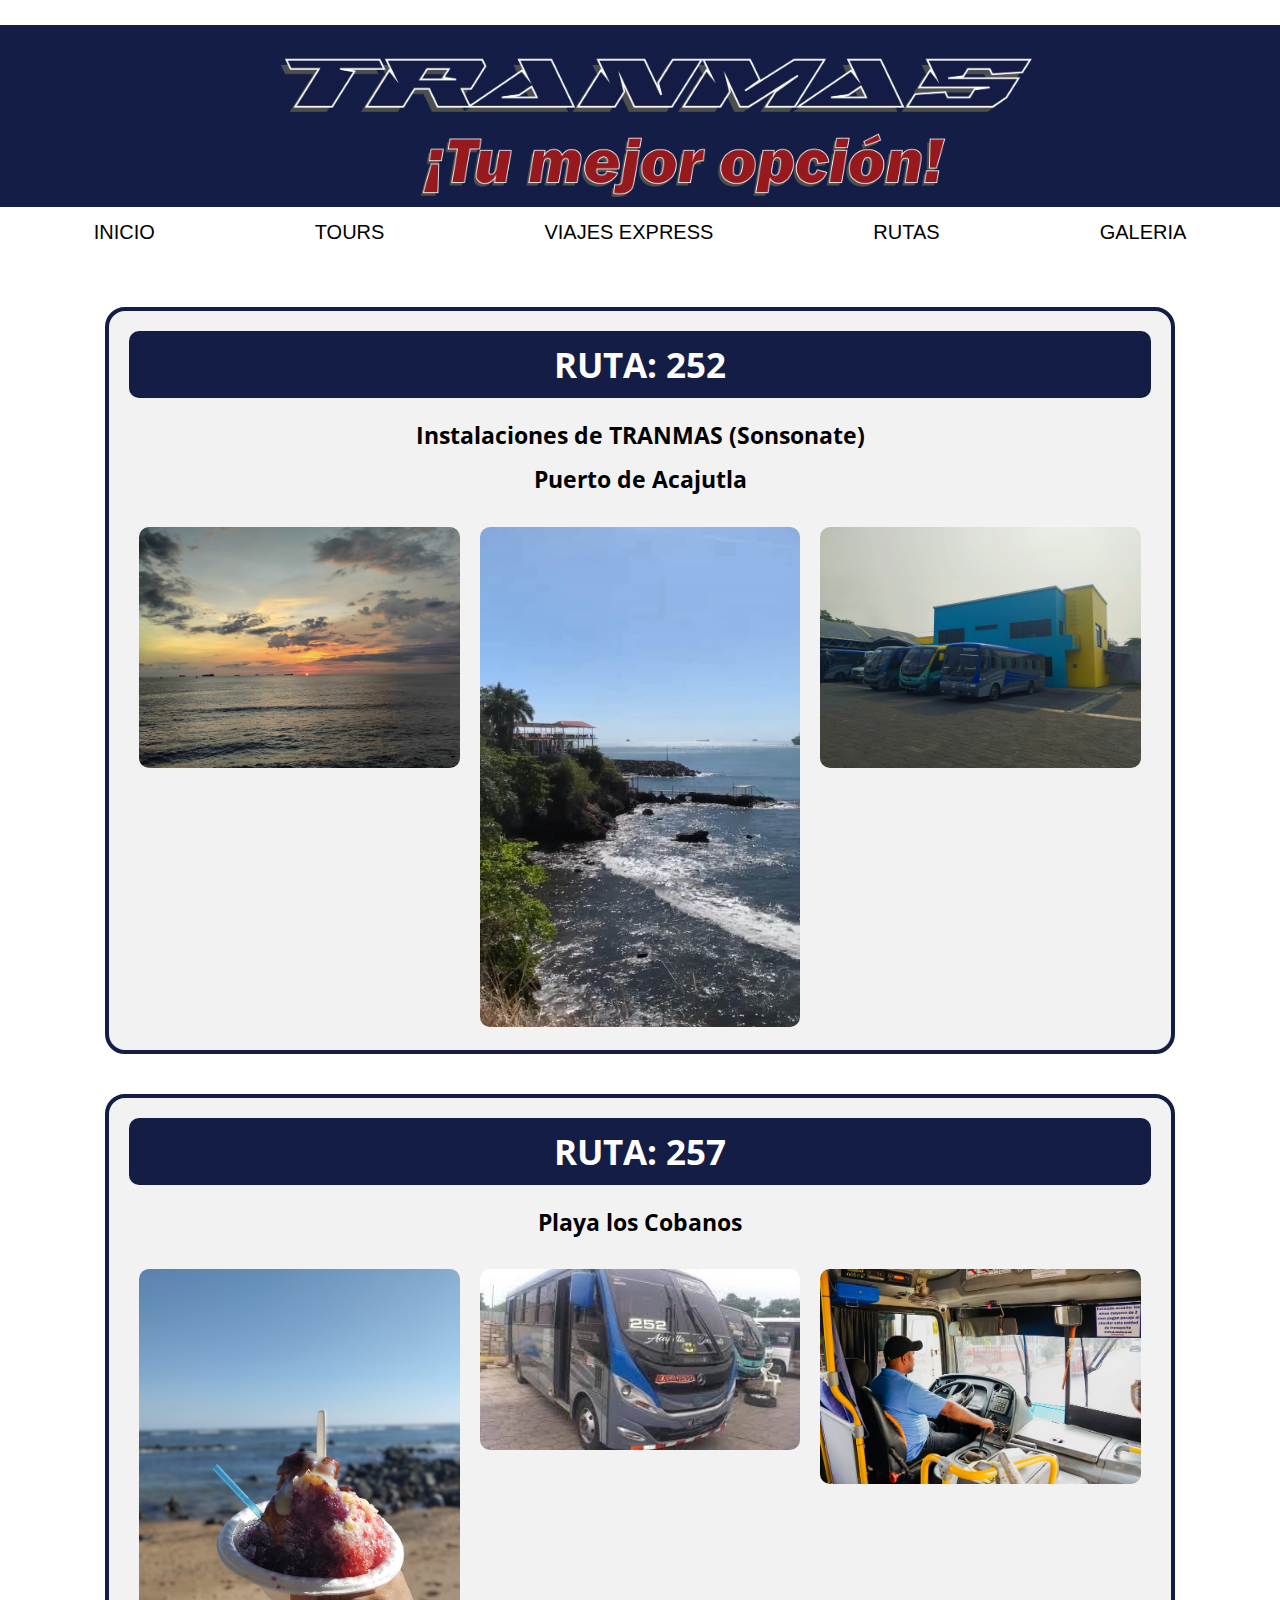
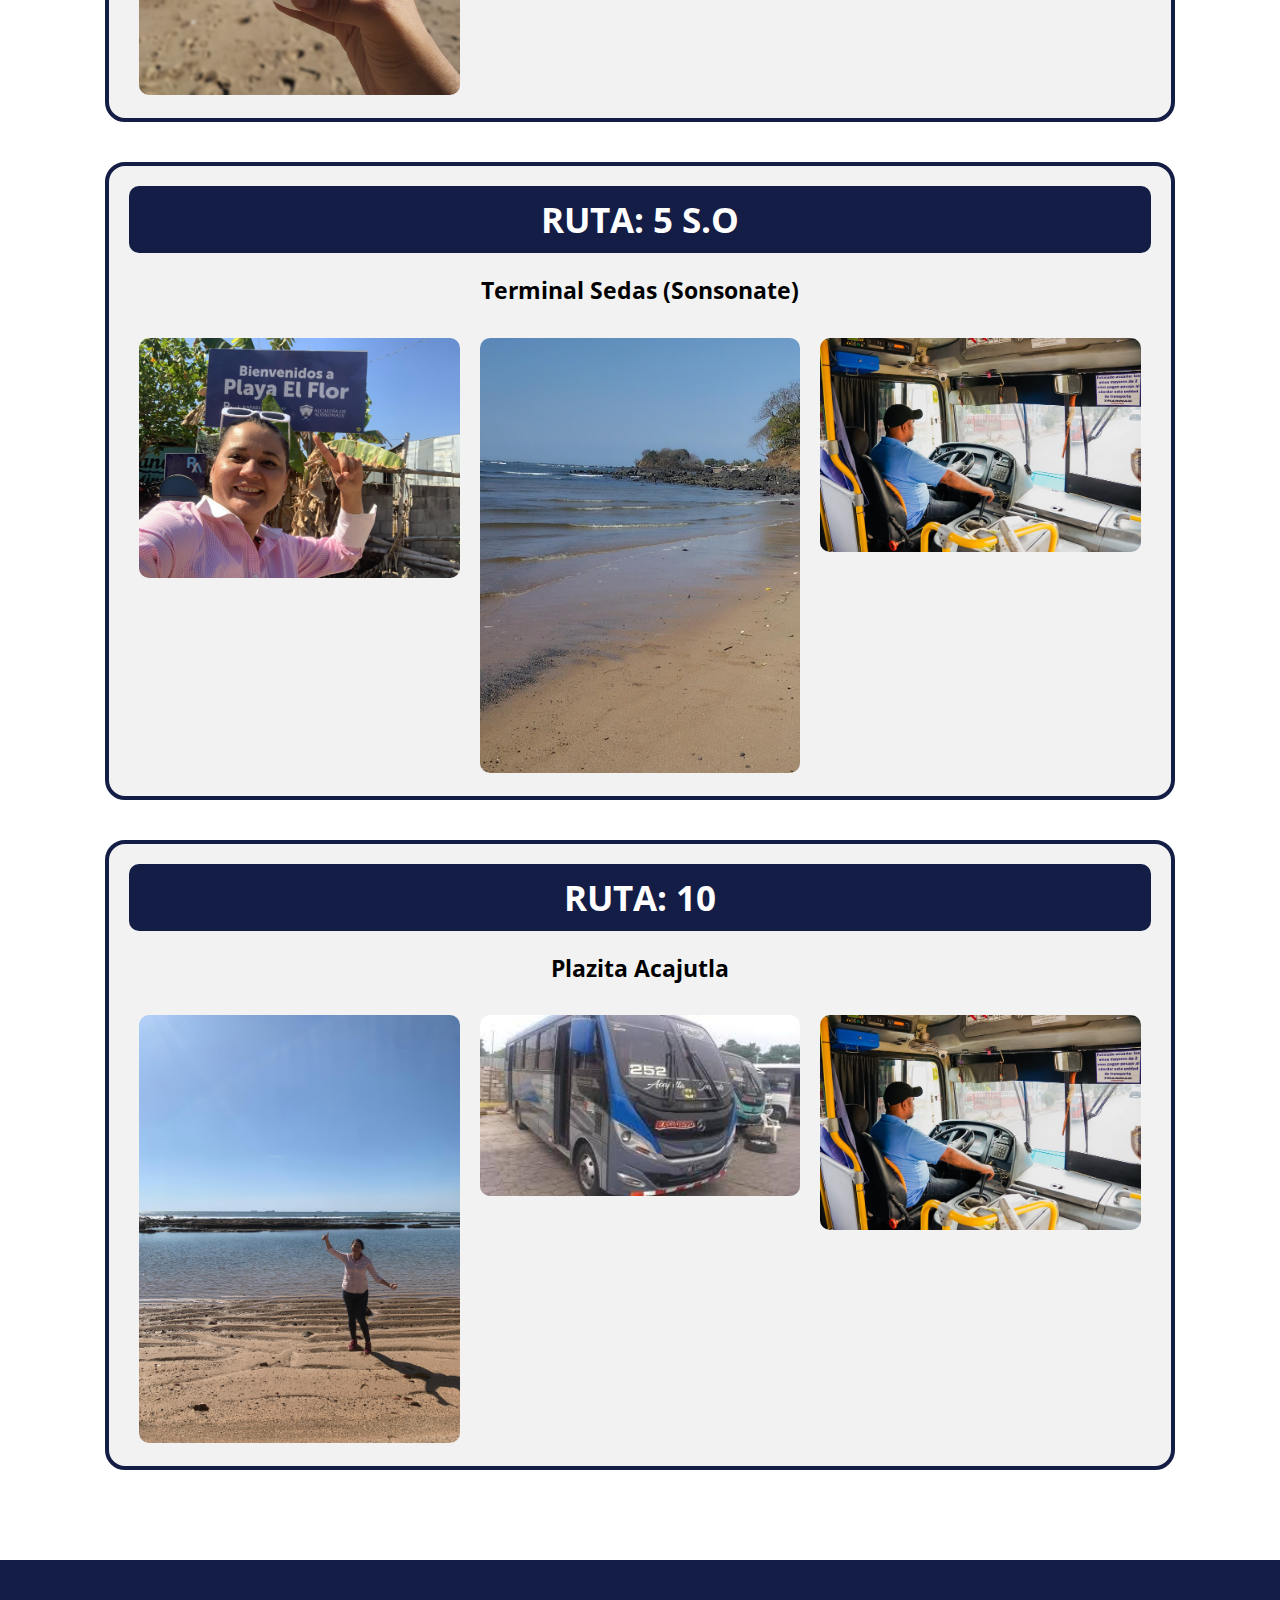
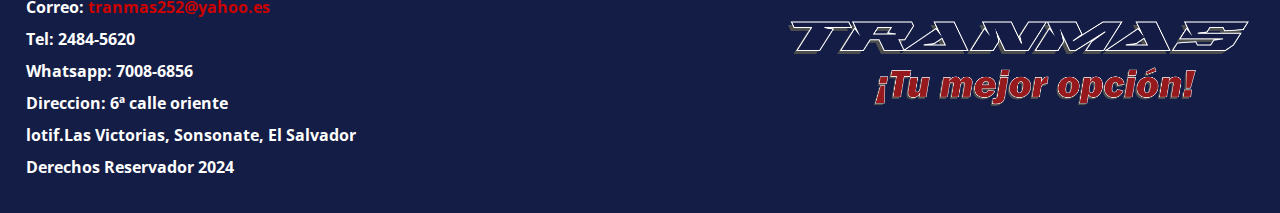
==== Galeria.html @ 2d34ac39 "sitio" ====
<!DOCTYPE html>
<html lang="en">
<head>
    <meta charset="UTF-8">
    <meta name="viewport" content="width=device-width, initial-scale=1.0">
    <title>TRANMAS</title>
    <link rel="stylesheet" href="https://cdnjs.cloudflare.com/ajax/libs/font-awesome/6.5.2/css/all.min.css">
    <link rel="shortcut icon" href="img/icono.png">
    <link rel="stylesheet" href="css/estilo.css">
    <link rel="preconnect" href="https://fonts.googleapis.com">
    <link rel="preconnect" href="https://fonts.gstatic.com" crossorigin>
    <link href="https://fonts.googleapis.com/css2?family=Open+Sans:ital,wght@0,300..800;1,300..800&display=swap" rel="stylesheet">
</head>
    <body>
        <header id="cajonCabecera">
            <div class="cajonfoto">
                <img class="img" src="img/logo ilustrator.png" alt="">
            </div>
            <!-- Botón de hamburguesa para dispositivos móviles -->
            <div class="menu-toggle" onclick="toggleMenu()">
                <span></span>
                <span></span>
                <span></span>
            </div>
            <!-- Barra de navegación -->
            <nav class="menu">
                <ul class="nav-list">
                    <li><a href="index.html">INICIO</a></li>
                    <li><a href="tours.html">TOURS</a></li>
                    <li><a href="viajesExpress.html">VIAJES EXPRESS</a></li>
                    <li><a href="Rutas.html">RUTAS</a></li>
                    <li><a href="Galeria.html">GALERIA</a></li>
                </ul>
            </nav>
         </header>   
<section class="galeri">
    <!-- Route 252 -->
    <div class="route">
        <div class="route-info">
            <h2>RUTA: 252</h2>
            <p>Instalaciones de TRANMAS (Sonsonate)</p>
            <p>Puerto de Acajutla</p>
        </div>
        <div class="route-images">
            <ul>
                <li><img src="img/puerto.jpeg" alt="ruta252"></li>
                <li><img src="img/puerrto2.jpeg" alt="ruta252"></li>
                <li><img src="img/plan.jpeg" alt="ruta252"></li>
            </ul>
        </div>
    </div>

    <!-- Route 257 -->
    <div class="route">
        <div class="route-info">
            <h2>RUTA: 257</h2>
            <p>Playa los Cobanos</p>
        </div>
        <div class="route-images">
            <ul>
                <li><img src="img/minuta.jpeg" alt="ruta257"></li>
                <li><img src="img/ruta252-2.jpg" alt="ruta252"></li>
                <li><img src="img/252-3.jpg" alt="ruta252"></li>
            </ul>
        </div>
    </div>

    <!-- Route 5 S.O -->
    <div class="route">
        <div class="route-info">
            <h2>RUTA: 5 S.O</h2>
            <p>Terminal Sedas (Sonsonate)</p>
        </div>
        <div class="route-images">
            <ul>
                <li><img src="img/el flor.jpeg" alt="ruta252"></li>
                <li><img src="img/el flor2.jpeg" alt="ruta252"></li>
                <li><img src="img/252-3.jpg" alt="ruta252"></li>
            </ul>
        </div>
    </div>

    <!-- Route 10 -->
    <div class="route">
        <div class="route-info">
            <h2>RUTA: 10</h2>
            <p>Plazita Acajutla</p>
        </div>
        <div class="route-images">
            <ul>
                <li><img src="img/los almendros.jpeg" alt="ruta252"></li>
                <li><img src="img/ruta252-2.jpg" alt="ruta252"></li>
                <li><img src="img/252-3.jpg" alt="ruta252"></li>
            </ul>
        </div>
    </div>
</section>

<footer>
    <div class="lg">
        <div>
            <h4>Correo: <a href="tranmas252@yahoo.es" class="h">tranmas252@yahoo.es</a></h4>
            <h4>Tel: 2484-5620</h4>
            <h4>Whatsapp: 7008-6856</h4>
            <h4>Direccion: 6ª calle oriente</h4>
            <h4>lotif.Las Victorias, Sonsonate, El Salvador</h4>
            <h4>Derechos Reservador 2024</h4>
        </div>
        <img src="img/logo ilustrator.png" id="i">
    </div> 
   </footer>   

   <script src="javaScrip.js"></script>
</body>
</html>
---- css/estilo.css ----
/* normalizacion */

body{
    margin: 0;
    background-color: white;
}

*{
    box-sizing: border-box;
}
 h2, h3{
    font-family: "Open Sans", sans-serif;
    font-optical-sizing: auto;
    font-weight: 100;
    font-style: normal;
    color: black;
    font-variation-settings: "wdth" 100;
    font-size: 25px;
    margin: 6px;
}
h1{
    font-family: "Open Sans", sans-serif;
    font-optical-sizing: auto;
    font-weight: 100;
    font-style: normal;
    color: black;
    font-variation-settings: "wdth" 100;
    font-size: 25px;
    margin: 6px;

}

p{
    font-family: "Open Sans", sans-serif;
    color: black;
    font-optical-sizing: auto;
    font-style: normal;
    font-variation-settings: "wdth" 100;
    font-size: 15px;
}



a{
    text-decoration: none;
    color: black;
}

ul, ol{
    font-family:'Segoe UI', Tahoma, Geneva, Verdana, sans-serif;
    font-size: 14px;
}

/*-----------------------------------------------------------------------------------*/
/* estilo para el cabecera */
/*----------------------------------------------------------------------------------*/
#cajonCabecera {
    width: 100%;
    background-color: #141D45;
    /* Removed display, justify-content, and flex-direction properties */
}

.cajonfoto {
    width: 100%;
    display: flex;
    justify-content: center;
    margin-top: 25px;
}

.cajonfoto .img {
    margin-top: 25px;
    width: 100%;
    max-width: 800px;
    height: auto;
    border: none;
}

/* Media Queries */
@media (max-width: 1200px) {
    .cajonfoto .img {
        max-width: 600px;
    }
}

@media (max-width: 992px) {
    .cajonfoto .img {
        max-width: 500px;
    }
}

@media (max-width: 768px) {
    .cajonfoto .img {
        max-width: 400px;
    }
}

@media (max-width: 576px) {
    .cajonfoto .img {
        max-width: 300px;
    }
}

/*-----------------------------------------------------------------------------------*/
/* estilo para barra de navegacion */
/*----------------------------------------------------------------------------------*/
#cajaNav{
    width: 100%;
    /*background-color: rgb(17, 209, 0);*/
    display: flex;
    margin: auto;
}

.menu{
    width: 100%;
    height: 50px;
    background-color: white;
    /*margin-top: 25px;*/
}

.menu-toggle {
    display: none;
    cursor: pointer;
    margin-top: 30px;
}

.menu-toggle span {
    display: block;
    width: 30px;
    height: 3px;
    background-color: white;
    margin: 5px;
}

.menu.active {
    display: flex;
    background-color: #a5a3a3;
    height: 300px;
}

.menu ul{
    display: flex;
    justify-content: center;
    margin: 0;
    padding: 0;
    list-style: none;
}

.menu a{
    align-content: center;
    line-height: 50px;
    padding: 0 80px;
    color: rgb(0, 0, 0);
    font-size: 20px;
}

.menu a i{
    padding-right: 7px;
}

.menu a:hover{
    color: #961b1e;
    border-bottom: 3px solid #961b1e;
}


@media screen and (max-width: 768px) {
    .menu {
        display: none;
        flex-direction: column;
        background-color: #333;
        padding: 20px;
        position: absolute;
        top: 70px; /* Ajusta la posición vertical del menú */
        left: 0;
        width: 100%;
        z-index: 999; /* Asegura que el menú esté por encima de otros elementos */
        transition: top 0.3s ease; /* Agrega una transición suave al desplegar/ocultar el menú */
    }

    .menu.active {
        display: flex;
    }

    .menu ul {
        flex-direction: column;
        align-items: center;
        margin: 0;
        padding: 0;
        list-style: none;
    }

    .menu a {
        padding: 10px 0;
        font-size: 18px;
        color: rgb(0, 0, 0);
        text-decoration: none;
    }

    .menu-toggle {
        display: block;
        position: absolute;
        top: 20px; /* Ajusta la posición vertical del botón de hamburguesa */
        right: 20px; /* Ajusta la posición horizontal del botón de hamburguesa */
        z-index: 1000; /* Asegura que el botón esté por encima de otros elementos */
    }
}


/* styles.css */

@media screen and (max-width: 480px) {
    .menu {
        display: none;
        flex-direction: column;
        background-color: #333;
        padding: 20px;
        position: absolute;
        top: 70px; /* Ajusta la posición vertical del menú */
        left: 0;
        width: 100%;
        z-index: 999; /* Asegura que el menú esté por encima de otros elementos */
        transition: top 0.3s ease; /* Agrega una transición suave al desplegar/ocultar el menú */
    }

    .menu.active {
        display: flex;
    }

    .menu ul {
        flex-direction: column;
        align-items: center;
        margin: 0;
        padding: 0;
        list-style: none;
    }

    .menu a {
        padding: 10px 0;
        font-size: 18px;
        color: rgb(0, 0, 0);
        text-decoration: none;
    }

    .menu-toggle {
        display: block;
        position: absolute;
        top: 20px; /* Ajusta la posición vertical del botón de hamburguesa */
        right: 20px; /* Ajusta la posición horizontal del botón de hamburguesa */
        z-index: 1000; /* Asegura que el botón esté por encima de otros elementos */
    }
}

.caja{
    display: flex;
    justify-content: center;
    background-image: url(../img/forest.jpg);
}

.cajonVideo{
    display: inline-block; 
    width: 45%; 
    margin: 10px; 
}

.cajonVideo video{
    width: 100%;
    height: 400px;
    /*border-radius: 20px;
    border: 1px solid #141D45;*/
}

/*---------------------------------------------------------------*/
/*seccion quienes somos*/
/*---------------------------------------------------------------*/

.cajonQuienes{
    width: 100%;
    height: 475px;
    padding-top: 1em;
    display: flex;
    justify-content: space-evenly;
    margin: auto;
    background-color: #babbbd;
    border-bottom: solid 3px #961b1e;
}


.cardMision, .cardVision, .cardValores{
    height: 450px;
    display: flex;
    padding: 2em;
    flex-direction: column;
    width: 25%;
    padding: auto;
    border: 1px solid black;
    border-radius: 30px 30px;
    text-align: center;
    line-height: 30px;
    /**background-color: white;*//
}


.cardMision:hover, .cardVision:hover, .cardValores:hover{
    color: white;
    background-color: #ffffff;
    box-shadow: 0 0 11px rgba(27, 26, 26, 0.2);
    transition: all .5s ease-in-out;
}

.tema{
    border-top: solid 3px #961b1e;
    display: flex;
    flex-direction: column;
    text-align: center;
    margin-top: 50px;
    padding-top: 1em;
    background-color: #babbbd;
    font-weight: bold;
}

/*---------------------------------------------------------------*/
/*SECCION EMPLEO*/
/*---------------------------------------------------------------*/
.temaEm{
    display: flex;
    flex-direction: column;
    text-align: center;
    margin-top: 50px;
    padding-top: 1em;
}

.cajonEmpleo{
    width: 1000px;
    height: 420px;
    display: flex;
    flex: 1;
    justify-content: space-evenly;
    align-items: center;
    margin: auto;
    border: 10px solid #961b1e;
    margin-bottom: 25px;
    padding-top: 25px;
    padding-bottom: 25px;
    border-radius: 30px 30px;
}

.cajonImg{
    width: 200px;
    height: 125px;
    /*background-color: blueviolet;*/
}

.cajonImg .imgg{
    width: 100%;
    height: 100%;
}

.cajonForm{
    background-color: #141D45;
    width: 475px;
    height: 375px;
    display: flex;
    justify-content: center;
    font-family: "Open Sans", sans-serif;
    border: 1px solid;
    border-radius: 30px 30px;
    padding: 1em;
    box-shadow: 0 0 11px rgba(27, 26, 26, 0.2);
}

.cajonForm label{
    color: white;
    width: 50%;
}

.cajonForm input{
    border: solid 1px;
    width:300px;
}

/**********************Explora nuestros destinos*********************/
.video-container {
    text-align: center;
    padding: 20px;
}

#expl {
    text-align: center;
    font-size: 24px;
    font-weight: bold;
    color: white;
    background-color: #141D45;
    border-bottom: 3px solid rgb(203, 0, 0);
    border-radius: 10px;
    padding: 20px;
    margin: 40px auto;
    max-width: 50%;
}

.video {
    display: inline-block;
    width: 45%;
    margin: 10px;
}

.video iframe {
    width: 100%;
    height: 200px;
    border-radius: 20px;
    border: 4px solid #141D45;
}

@media (max-width: 768px) {
    .video {
        width: 100%;
        margin: 10px 0;
    }

    #expl {
        max-width: 90%;
        font-size: 20px;
    }
}
/*------------------------------------*/

/*Próximo Tour*/
.tour-container {
    margin-top: 40px;
    padding: 20px;
    background-color: #f2f2f2;
    text-align: center;
    margin-left: 5%;
    margin-right: 5%;
    border-radius: 20px;
    border: 4px solid #141D45;
    display: flex;
    flex-direction: column;
    justify-content: center;
    align-items: center;
}

.pt {
    background-color: #141D45;
    display: flex;
    justify-content: center;
    align-items: center;
    width: 200px;
    color: white;
    font-weight: bold;
    border-radius: 10px;
    font-size: 24px;
    margin: 0 auto;
}

.tour-details {
    flex: 1;
    text-align: center;
    margin-top: 20px;
}

.tour-info p {
    margin-top: 10px;
    line-height: 1.5;
    font-weight: bold;
    font-size: 16px;
}

.slider-box {
    width: 100%;
    max-width: 600px;
    margin: 30px auto;
    overflow: hidden;
}

.slider-box ul {
    display: flex;
    padding: 0;
    width: 300%;
    animation: slide 10s infinite alternate ease-in-out;
}

.slider-box li {
    width: 100%;
    list-style: none;
}

.slider-box img {
    width: 100%;
}

@keyframes slide {
    0%, 20% {margin-left: 0%;}
    25%, 45% {margin-left: -100%;}
    50%, 70% {margin-left: -200%;}
    75%, 100% {margin-left: -300%;}
}

@media (max-width: 768px) {
    .tour-container {
        margin-left: 0;
        margin-right: 0;
    }

    .slider-box img {
        width: 100%;
    }
}
/*------------------------------------*/

/*Reserva tu cupo*/
#ReservaCupo {
    margin-top: 40px;
    padding: 20px;
    background-color: #f2f2f2;
    text-align: center;
    margin-left: 5%;
    margin-right: 5%;
    border-radius: 20px;
    border: 4px solid #141D45;
}

#em {
    text-align: center;
    background-color: rgb(20, 29, 69);
    border-bottom: 3px solid rgb(203, 0, 0);
    color: white;
    padding: 2em;
    font-weight: bold;
    margin: 20px 30px 10px 20px;
    border-top-left-radius: 10px;
    border-top-right-radius: 10px;
}

.contenido {
    padding-left: 12em;
    padding-right: 12em;
}

.formTour {
    max-width: 900px;
    margin-left: auto;
    margin-right: auto;
    display: flex;
    flex-wrap: wrap;
    margin-top: 60px;
}

label {
    font-family: "Open Sans", sans-serif;
    width: 100%;
    margin-right: 10px;
    margin-bottom: 5px;
    font-weight: bold;
    color: rgb(104, 10, 3);
}

input[type="text"],
input[type="email"],
input[type="tel"],
select {
    width: 100%;
    padding: 10px 20px;
    margin-bottom: 15px;
    border: none;
    border-radius: 5px;
    box-sizing: border-box;
}

.enviar {
    background-color: rgb(20, 29, 69);
    color: white;
    font-weight: bold;
    border: none;
    border-radius: 5px;
    padding: 10px 20px;
    cursor: pointer;
    display: block;
    width: 100%;
    margin-top: 15px;
}

.enviar:hover {
    background-color: rgb(104, 10, 3);
    transition: all .5s ease-in-out;
}

@media (max-width: 768px) {
    .contenido {
        padding-left: 1em;
        padding-right: 1em;
    }
}
/*------------------------------------*/

/*Ofertas Turísticas*/
.voting-carousel {
    border: 2px solid #ccc;
    border-radius: 10px;
    width: 80%;
    margin: 40px auto;
    overflow: hidden;
    background-color: #ccc;
}

.ot {
    margin-top: 40px;
    padding: 20px;
    color: white;
    font-weight: bold;
    background-color: #141D45;
    text-align: center;
    margin-left: 5%;
    margin-right: 5%;
    border-radius: 20px;
    border: 4px solid #141D45;
}

.carousel-slide {
    display: none;
    text-align: center;
}

.carousel-slide img {
    margin-top: 20px;
    margin-left: auto;
    margin-right: auto;
    margin-bottom: 20px;
    width: 70%;
    height: auto;
}

.vote-btn {
    background-color: #141D45;
    color: white;
    border: none;
    border-radius: 5px;
    padding: 10px 20px;
    text-align: center;
    text-decoration: none;
    display: block;
    font-size: 16px;
    cursor: pointer;
    margin: 0 auto 20px;
}

.vote-btn:hover {
    background-color: #961b1e;
    transition: all .5s ease-in-out;
}

@media (max-width: 768px) {
    .voting-carousel {
        width: 100%;
    }

    .carousel-slide img {
        width: 90%;
    }
}

/*------------------------------------*/


/*Footer*/
footer {
    padding: 2%;
    background-color: #141D45;
    color: #ffffff;
    margin: 40px 0 0 0;
}

.lg {
    display: flex;
    justify-content: space-between;
}

.lg div {
    flex: 1;
}

#i {
    width: 40%;
    height: 150%;
    margin-top: 30px;
}

h4 {
    font-family: "Open Sans", sans-serif;
    margin: 10px 0;
}

.h{
    color: rgb(203, 0, 0);
}
/*--------------------------------------*/
/*SECCION DE GALERIA*/
/*--------------------------------------*/


.galeri{
    width: 1100px;
    height: auto;
    margin: 50px auto 0;
    overflow: hidden;
    
    
}

.galeri ul{
    
     display: flex;
     padding: 0;
     width: 300%;
      
}

.galeri li{
   
    width: 50%;
    list-style: none;
    position: relative;
   
}
#imagenes {
    width: 80%; 
    max-width: 600px; 
    margin: 30px auto; 
    overflow: hidden;
}
#imagenes ul {
    display: flex;
    padding: 0;
    width: 300%; 
    
}

#imagenes li{
    width: 80%;
    list-style: none;
    position: relative;
  }
  
  #imagenes img{
    width: 90%;
        width: 500px;  
        height: 350px;  
    
  }

#contenedor{
    margin-top: 40px;
    padding: 20px;
    background-color: #f2f2f2;
    text-align: center;
    margin-left: 5%;
    margin-right: 5%;
    border-radius: 20px;
    border: 4px solid #141D45;
    display: flex;
    justify-content: center;
    align-items: center;
}

.texto{
    flex: 1;
    padding-left: 30px;
    text-align: center; 
    margin-left: 50px;

    
}

.texto h2{
    background-color: #141D45;
    display: flex;
    justify-content: center;
    align-items: center;
    width: 200px;
    color: white;
    font-weight: bold;
    border-radius: 10px;
    font-size: 35px; 
    margin-left: auto;
    margin-right: auto;
    
    
}
p{
    margin-top: 20px; 
    margin-bottom: 15px;
    text-align: center; 

    margin-top: 10px;
    line-height: 1.5;
    font-weight: bold;
    font-size: 23px;
}


 

/* Main container for the gallery */
.galeri {
    width: 100%;
    max-width: 1100px;
    margin: 50px auto;
    overflow: hidden;
    padding: 0 15px;
    box-sizing: border-box;
}

/* Container for each route */
.route {
    margin-top: 40px;
    padding: 20px;
    background-color: #f2f2f2;
    text-align: center;
    border-radius: 20px;
    border: 4px solid #141D45;
    display: flex;
    flex-direction: column;
    align-items: center;
    box-sizing: border-box;
    margin: 0 auto 40px auto;
}

/* Route information styling */
.route-info {
    text-align: center;
    margin-bottom: 20px;
    width: 100%;
    box-sizing: border-box;
}

/* Route title styling */
.route-info h2 {
    background-color: #141D45;
    color: white;
    font-weight: bold;
    border-radius: 10px;
    font-size: 35px;
    padding: 10px;
    margin: 0 auto 20px;
    max-width: 100%;
    box-sizing: border-box;
}

/* Route description styling */
.route-info p {
    margin: 10px 0;
    line-height: 1.5;
    font-weight: bold;
    font-size: 23px;
}

/* Container for the route images */


/* List styling for images */
.route-images ul {
    display: flex;
    padding: 0;
    width: 100%;
   
    list-style: none;
    margin: 0;
}

/* List item styling for images */
.route-images li {
    flex: 1;
    list-style: none;
    position: relative;
    margin: 0 10px;
    box-sizing: border-box;
}

/* Image styling */
.route-images img {
    width: 100%;
    height: auto;
    object-fit: cover;
    border-radius: 10px;
}

/* Keyframes for sliding animation */


/* Media queries for responsiveness */
@media (max-width: 991px) {
    .route-info h2 {
        font-size: 25px;
        padding: 5px;
    }

    .route-info p {
        font-size: 18px;
    }

    .route-images {
        width: 100%;
    }

    .route-images img {
        width: 100%;
        height: auto;
    }
}

@media (max-width: 600px) {
    .route-info h2 {
        font-size: 20px;
        padding: 5px;
    }

    .route-info p {
        font-size: 16px;
    }

    .route {
        padding: 10px;
    }

    .route-images {
        width: 100%;
    }

    .route-images li {
        margin: 0 5px;
    }

    .route-images img {
        border-radius: 5px;
    }
}


/*SECCION DE VIAJES EXPRESS*/

.containerviajes {
    background-color: #ffffff; 
    border: 8px solid #141D45; 
    border-radius: 10px;
    margin-left: 25%;
    padding: 20px;
    
    width: 1000px;
    box-shadow: 0 0 10px rgba(0, 0, 0, 0.1); 
  }
  
  label2 {
    color: black;
    font-family: Cambria, Cochin, Georgia, Times, 'Times New Roman', serif; 
    font-size:xx-large;
    font-weight: bold;
    display: block;
    margin-bottom: 5px;
  }
  
  input[type="date"],
  input[type="text"],
  input[type="number"],
  input[type="time"],
  input[type="tel"],
  select {
    width: 100%;
    padding: 8px;
    margin-bottom: 15px;
    border: 3px solid #141D45; 
    border-radius: 5px;
    box-sizing: border-box;
  }
  
  input[type="submit"] {
    background-color: #141D45; /* Botón azul */
    color: #ffffff; /* Texto blanco */
    border: none;
    padding: 10px;
    width: 100%;
    border-radius: 5px;
    cursor: pointer;
    font-weight: bold;
  }
  input[type="submit"]{
    width: 150px;
    margin-left: 25%;
    
  }
  
  input[type="submit"]:hover {
    background-color:  #961b1e; 
  }
  
  input:focus,
  select:focus {
    outline: none;
    border-color: #141D45; 
    box-shadow: 0 0 5px  #961b1e; 
  }
  
  ::placeholder {
    color: #aaaaaa; 
  }
  @media screen and (max-width: 700px) {
     .containerviajes {
      flex-direction: column;
    }
  }
/* Media Queries para hacer la página responsive */
@media (max-width: 1200px) {
    .containerviajes {
      width: 80%;
    }
  }
  
  @media (max-width: 992px) {
    .containerviajes {
      width: 70%;
    }
  }
  
  @media (max-width: 768px) {
    .containerviajes {
      width: 90%;
      padding: 15px;
    }
    
    label {
      font-size: large; /* Ajusta el tamaño de fuente en pantallas más pequeñas */
    }
    
    input[type="submit"] {
      width: 100%; /* Botón a ancho completo en pantallas pequeñas */
    }
  }
  
  @media (max-width: 576px) {
    .containerviajes {
      width: 95%;
      padding: 10px;
    }
    
    label {
      font-size: medium; /* Ajusta aún más el tamaño de fuente */
    }
  }
  
 /*---------------------------------------------------------------*/
/*RUTAS*/
/*---------------------------------------------------------------*/
.tam{
	width: 500px;
	height: 300px;
}
.rutas{
    width: 100%;
    height: 400px;
    padding-top: 1em;
    display: flex;
    justify-content: space-evenly;
    margin: auto;
    background-color: #ffffff;
  /*  border-bottom: solid 3px #961b1e; */
}

.ruta{
	height: 350px;
	display:inline-block;
	padding: 0em;
    flex-direction: column;
    width: 55%;
    padding: auto;
	border: 0px solid black;
    border-radius: 5px 5px;
    text-align: center;
    background-color: #babbbd;
    line-height: 30px;
}

.ruta1{
	height: 300px;
	float: left;
	padding: 2em;
    flex-direction: column;
    width: 50%;
    padding: auto;
    border: 0px solid black;
    border-radius: 5px 5px;
    text-align: center;
	background-color: #babbbd;
    line-height: 30px;
    /**
	display:inline-block;
	background-color: white;
	*//
}
.ruta2{
	height: 300px; /*alto*/
	display:inline-block;  
	padding: 2em;
	flex-direction: column;
	width: 49%;
	border: 0px solid black;
    border-radius: 5px 5px;
    text-align: center;
	background-color: #fff000;
    line-height: 30px;
}
.ruta3{
	height: 40px; /*alto*/
	/* display:inline-block;  */
	padding: 0em;
	flex-direction: column;
	width: 99%;
	padding: auto;
	border: 0px solid black;
	border-radius: 5px 5px;
    text-align: center;
	background-color: #babbbd;
	line-height: 30px;
}

.izquierda {
  font-family: "Open Sans", sans-serif;
  color: black;
  font-optical-sizing: auto;
  font-style: normal;
  font-variation-settings: "wdth" 100;
  text-align : left;
  font-size: 15px;
  margin: 0px 0;
}

.izquierda2 {
  text-align : left;
  font-size: 12px;
  margin: 0px 0px 5px 0px;
}
@media only screen and (max-width: 1824px) {
	.tam3{
	width: 200px;
    height: 300px;
	}

}
@media only screen and (max-width: 1024px) {
	.colclass-3 {
		height: auto;
	}
	.cajonQuienes {
		height: auto;
		padding: 10px 0;
	}
	
	.tam2{
	width: 200px;
    height: 300px;
	}

}
@media only screen and (max-width: 768px) {
	
  .cajonQuienes {
		display: block;
		height: auto !important;
	}
	.colclass-3 {
		width: 80% !important;
		margin: 5% 10%;
		display: block;
		height: auto;
	}
	.cajonEmpleo {
        width: 80%;
        display: block;
        padding: 5% 10%;
		height: auto;
    }
	.cajonImg {
		width: 100%;
	}
	.cajonForm {
		width: 100%;
		height: auto;
		display: block;
	}
	 input[type="submit"] {
        margin-left: 0;
    }

}
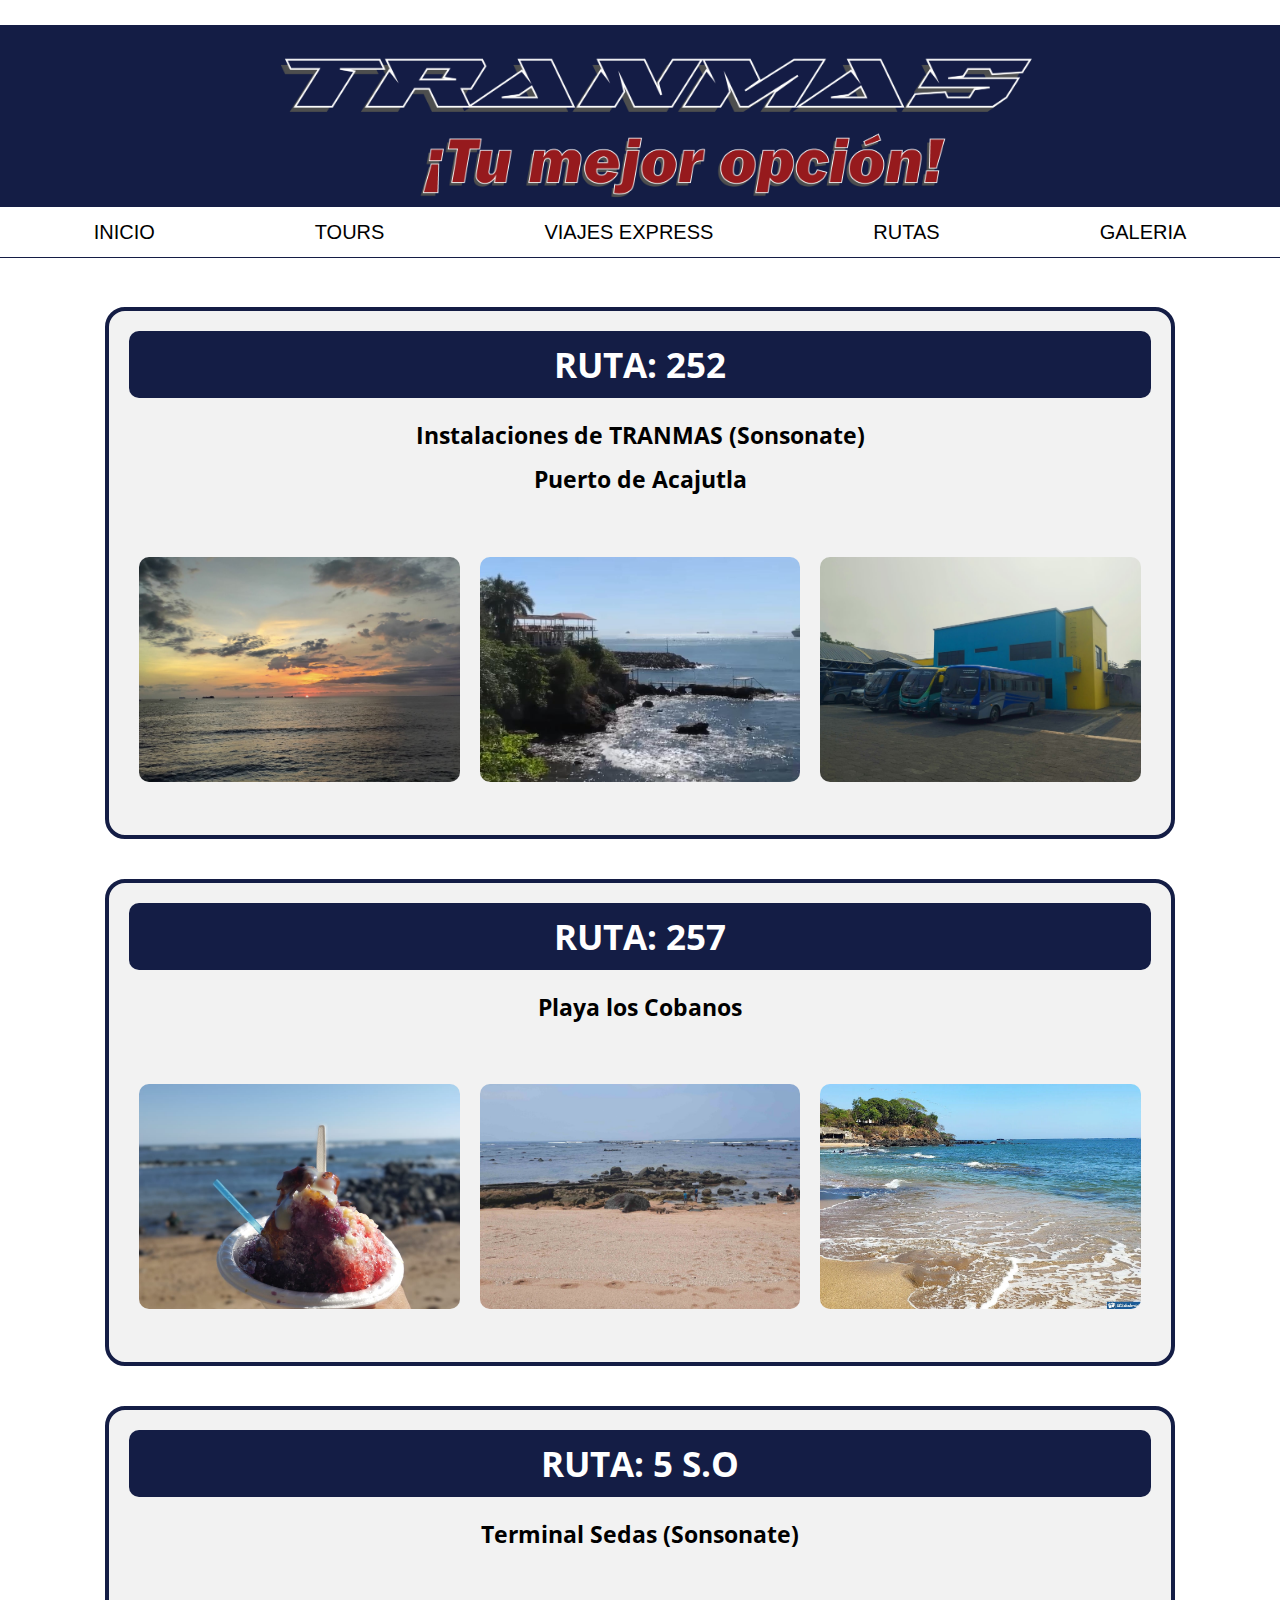
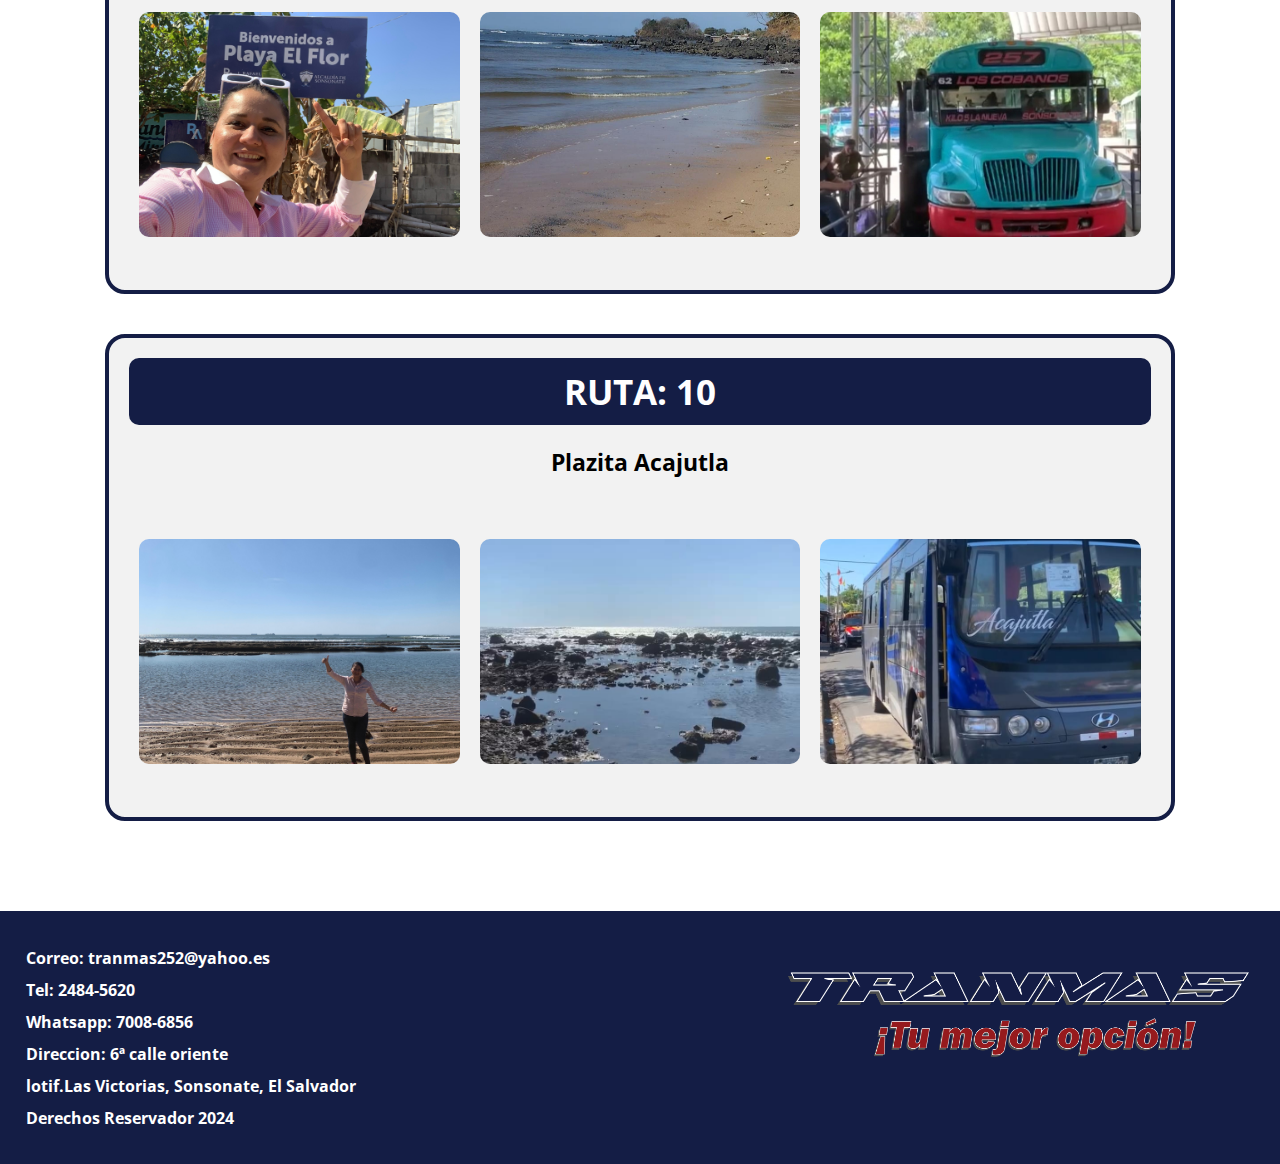
==== commit 3ebebfc8: "ss" ====
--- a/Galeria.html
+++ b/Galeria.html
@@ -59,8 +59,8 @@
         <div class="route-images">
             <ul>
                 <li><img src="img/minuta.jpeg" alt="ruta257"></li>
-                <li><img src="img/ruta252-2.jpg" alt="ruta252"></li>
-                <li><img src="img/252-3.jpg" alt="ruta252"></li>
+                <li><img src="img/cob.jpg" alt="ruta252"></li>
+                <li><img src="img/cob2.jpg" alt="ruta252"></li>
             </ul>
         </div>
     </div>
@@ -75,7 +75,7 @@
             <ul>
                 <li><img src="img/el flor.jpeg" alt="ruta252"></li>
                 <li><img src="img/el flor2.jpeg" alt="ruta252"></li>
-                <li><img src="img/252-3.jpg" alt="ruta252"></li>
+                <li><img src="img/terminal.jpeg" alt="ruta252"></li>
             </ul>
         </div>
     </div>
@@ -89,8 +89,8 @@
         <div class="route-images">
             <ul>
                 <li><img src="img/los almendros.jpeg" alt="ruta252"></li>
-                <li><img src="img/ruta252-2.jpg" alt="ruta252"></li>
-                <li><img src="img/252-3.jpg" alt="ruta252"></li>
+                <li><img src="img/alm.jpeg" alt="ruta252"></li>
+                <li><img src="img/plaz.jpeg" alt="ruta252"></li>
             </ul>
         </div>
     </div>
--- a/css/estilo.css
+++ b/css/estilo.css
@@ -39,8 +39,6 @@
     font-size: 15px;
 }
 
-
-
 a{
     text-decoration: none;
     color: black;
@@ -138,11 +136,13 @@
 }
 
 .menu ul{
-    display: flex;
+    display: inline-flex;
     justify-content: center;
     margin: 0;
     padding: 0;
     list-style: none;
+	width: 100%;
+    border-bottom: solid 1px #141D45;
 }
 
 .menu a{
@@ -161,49 +161,900 @@
     color: #961b1e;
     border-bottom: 3px solid #961b1e;
 }
-
-
-@media screen and (max-width: 768px) {
-    .menu {
-        display: none;
-        flex-direction: column;
-        background-color: #333;
-        padding: 20px;
-        position: absolute;
-        top: 70px; /* Ajusta la posición vertical del menú */
-        left: 0;
+.caja{
+    display: flex;
+    justify-content: center;
+    background-image: url(../img/forest.jpg);
+}
+
+.cajonVideo{
+    display: inline-block; 
+    width: 45%; 
+    margin: 10px; 
+}
+
+.cajonVideo video{
+    width: 100%;
+    height: 400px;
+    /*border-radius: 20px;
+    border: 1px solid #141D45;*/
+}
+
+/*---------------------------------------------------------------*/
+/*seccion quienes somos*/
+/*---------------------------------------------------------------*/
+
+.cajonQuienes{
+    width: 100%;
+    height: 475px;
+    padding-top: 1em;
+    display: flex;
+    justify-content: space-evenly;
+    margin: auto;
+    background-color: #babbbd;
+    border-bottom: solid 3px #961b1e;
+}
+
+
+.cardMision, .cardVision, .cardValores{
+    height: 350px;
+    display: flex;
+    padding: 2em;
+    flex-direction: column;
+    width: 25%;
+    padding: auto;
+    border: 1px solid black;
+    border-radius: 30px 30px;
+    text-align: center;
+    line-height: 30px;
+    /**background-color: white;*//
+}
+
+
+.cardMision:hover, .cardVision:hover, .cardValores:hover{
+    background-color: white;
+    box-shadow: 0 0 11px rgba(27, 26, 26, 0.2);
+    transition: all .5s ease-in-out;
+}
+
+.tema{
+    border-top: solid 3px #961b1e;
+    display: flex;
+    flex-direction: column;
+    text-align: center;
+    margin-top: 50px;
+    padding-top: 1em;
+    background-color: #babbbd;
+    font-weight: bold;
+}
+
+/*---------------------------------------------------------------*/
+/*SECCION EMPLEO*/
+/*---------------------------------------------------------------*/
+.temaEm{
+    display: flex;
+    flex-direction: column;
+    text-align: center;
+    margin-top: 50px;
+    padding-top: 1em;
+}
+
+.cajonEmpleo{
+    width: 1000px;
+    height: 420px;
+    display: flex;
+    flex: 1;
+    justify-content: space-evenly;
+    align-items: center;
+    margin: auto;
+    border: 10px solid #141D45;
+    margin-bottom: 25px;
+    padding-top: 25px;
+    padding-bottom: 25px;
+    border-radius: 30px 30px;
+}
+
+.cajonImg{
+    width: 200px;
+    height: 125px;
+    /*background-color: blueviolet;*/
+}
+
+.cajonImg .imgg{
+    width: 100%;
+    height: 100%;
+}
+
+.cajonForm{
+    background-color: #f2f2f2;
+    width: 475px;
+    height: 375px;
+    display: flex;
+    justify-content: center;
+    font-family: "Open Sans", sans-serif;
+    border: 1px solid;
+    border-radius: 30px 30px;
+    padding: 1em;
+    box-shadow: 0 0 11px rgba(27, 26, 26, 0.2);
+}
+
+.cajonForm label{
+    color: #961b1e;
+    width: 50%;
+}
+
+.cajonForm input{
+    border: solid 1px;
+    width:300px;
+}
+
+/**********************Explora nuestros destinos*********************/
+.video-container {
+    text-align: center;
+    padding: 20px;
+}
+
+#expl {
+    text-align: center;
+    font-size: 24px;
+    font-weight: bold;
+    color: white;
+    background-color: #141D45;
+    border-bottom: 3px solid rgb(203, 0, 0);
+    border-radius: 10px;
+    padding: 20px;
+    margin: 40px auto;
+    max-width: 50%;
+}
+
+.video {
+    display: inline-block;
+    width: 45%;
+    margin: 10px;
+}
+
+.video iframe {
+    width: 100%;
+    height: 450px;
+    border-radius: 20px;
+    border: 4px solid #141D45;
+}
+
+@media (max-width: 768px) {
+    .video {
         width: 100%;
-        z-index: 999; /* Asegura que el menú esté por encima de otros elementos */
-        transition: top 0.3s ease; /* Agrega una transición suave al desplegar/ocultar el menú */
-    }
-
-    .menu.active {
-        display: flex;
-    }
-
-    .menu ul {
-        flex-direction: column;
-        align-items: center;
-        margin: 0;
-        padding: 0;
-        list-style: none;
-    }
-
-    .menu a {
-        padding: 10px 0;
+        margin: 10px 0;
+    }
+
+    #expl {
+        max-width: 90%;
+        font-size: 20px;
+    }
+}
+/*------------------------------------*/
+
+/*Próximo Tour*/
+.tour-container {
+    margin-top: 40px;
+    padding: 20px;
+    background-color: #f2f2f2;
+    text-align: center;
+    margin-left: 5%;
+    margin-right: 5%;
+    border-radius: 20px;
+    border: 4px solid #141D45;
+    display: flex;
+    flex-direction: column;
+    justify-content: center;
+    align-items: center;
+}
+
+.pt {
+    background-color: #141D45;
+    display: flex;
+    justify-content: center;
+    align-items: center;
+    width: 200px;
+    color: white;
+    font-weight: bold;
+    border-radius: 10px;
+    font-size: 24px;
+    margin: 0 auto;
+}
+
+.tour-details {
+    flex: 1;
+    text-align: center;
+    margin-top: 20px;
+}
+
+.tour-info p {
+    margin-top: 10px;
+    line-height: 1.5;
+    font-weight: bold;
+    font-size: 16px;
+}
+
+.slider-box {
+    width: 100%;
+    max-width: 600px;
+    margin: 30px auto;
+    overflow: hidden;
+}
+
+.slider-box ul {
+    display: flex;
+    padding: 0;
+    width: 300%;
+    animation: slide 10s infinite alternate ease-in-out;
+}
+
+.slider-box li {
+    width: 100%;
+    list-style: none;
+}
+
+.slider-box img {
+    width: 100%;
+}
+
+@keyframes slide {
+    0%, 20% {margin-left: 0%;}
+    25%, 45% {margin-left: -100%;}
+    50%, 70% {margin-left: -200%;}
+    75%, 100% {margin-left: -300%;}
+}
+
+@media (max-width: 768px) {
+    .tour-container {
+        margin-left: 0;
+        margin-right: 0;
+    }
+
+    .slider-box img {
+        width: 100%;
+    }
+}
+/*------------------------------------*/
+
+/*Reserva tu cupo*/
+#ReservaCupo {
+    margin-top: 40px;
+    padding: 20px;
+    background-color: #f2f2f2;
+    text-align: center;
+    margin-left: 5%;
+    margin-right: 5%;
+    border-radius: 20px;
+    border: 4px solid #141D45;
+}
+
+#em {
+    text-align: center;
+    background-color: rgb(20, 29, 69);
+    border-bottom: 3px solid rgb(203, 0, 0);
+    color: white;
+    padding: 2em;
+    font-weight: bold;
+    margin: 20px 30px 10px 20px;
+    border-top-left-radius: 10px;
+    border-top-right-radius: 10px;
+}
+
+.contenido {
+    padding-left: 12em;
+    padding-right: 12em;
+}
+
+.formTour {
+    max-width: 900px;
+    margin-left: auto;
+    margin-right: auto;
+    display: flex;
+    flex-wrap: wrap;
+    margin-top: 60px;
+}
+
+label {
+    font-family: "Open Sans", sans-serif;
+    width: 100%;
+    margin-right: 10px;
+    margin-bottom: 5px;
+    font-weight: bold;
+    color: rgb(104, 10, 3);
+}
+
+.enviar {
+    background-color: rgb(20, 29, 69);
+    color: white;
+    font-weight: bold;
+    border: none;
+    border-radius: 5px;
+    padding: 10px 20px;
+    cursor: pointer;
+    display: block;
+    width: 100%;
+    margin-top: 15px;
+}
+
+.enviar:hover {
+    background-color: rgb(104, 10, 3);
+    transition: all .5s ease-in-out;
+}
+
+@media (max-width: 768px) {
+    .contenido {
+        padding-left: 1em;
+        padding-right: 1em;
+    }
+}
+/*------------------------------------*/
+
+/*Ofertas Turísticas*/
+.voting-carousel {
+    border: 2px solid #ccc;
+    border-radius: 10px;
+    width: 80%;
+    margin: 40px auto;
+    overflow: hidden;
+    background-color: #ccc;
+}
+
+.ot {
+    margin-top: 40px;
+    padding: 20px;
+    color: white;
+    font-weight: bold;
+    background-color: #141D45;
+    text-align: center;
+    margin-left: 5%;
+    margin-right: 5%;
+    border-radius: 20px;
+    border: 4px solid #141D45;
+}
+
+.carousel-slide {
+    display: none;
+    text-align: center;
+}
+
+.carousel-slide img {
+    margin-top: 20px;
+    margin-left: auto;
+    margin-right: auto;
+    margin-bottom: 20px;
+    width: 70%;
+    height: auto;
+}
+
+.vote-btn {
+    background-color: #141D45;
+    color: white;
+    border: none;
+    border-radius: 5px;
+    padding: 10px 20px;
+    text-align: center;
+    text-decoration: none;
+    display: block;
+    font-size: 16px;
+    cursor: pointer;
+    margin: 0 auto 20px;
+}
+
+.vote-btn:hover {
+    background-color: #961b1e;
+    transition: all .5s ease-in-out;
+}
+
+
+
+/*------------------------------------*/
+
+
+/*Footer*/
+footer {
+    padding: 2%;
+    background-color: #141D45;
+    color: #ffffff;
+    margin: 40px 0 0 0;
+}
+
+.lg {
+    display: flex;
+    justify-content: space-between;
+}
+
+.lg div {
+    flex: 1;
+}
+
+#i {
+    width: 40%;
+    height: 150%;
+    margin-top: 30px;
+}
+
+h4 {
+    font-family: "Open Sans", sans-serif;
+    margin: 10px 0;
+}
+
+.h{
+    color: rgb(255, 255, 255);
+}
+/*--------------------------------------*/
+/*SECCION DE GALERIA*/
+/*--------------------------------------*/
+
+
+.galeri{
+    width: 1100px;
+    height: auto;
+    margin: 50px auto 0;
+    overflow: hidden;
+    
+    
+}
+
+.galeri ul{
+    
+     display: flex;
+     padding: 0;
+     width: 300%;
+     animation: slide 10s infinite alternate ease-in-out; 
+}
+
+.galeri li{
+   
+    width: 50%;
+    list-style: none;
+    position: relative;
+   
+}
+#imagenes {
+    width: 80%; 
+    max-width: 600px; 
+    margin: 30px auto; 
+    overflow: hidden;
+}
+#imagenes ul {
+    display: flex;
+    padding: 0;
+    width: 300%; 
+    animation: slide 10s infinite alternate ease-in-out;
+}
+
+#imagenes li{
+    width: 80%;
+    list-style: none;
+    position: relative;
+  }
+  
+  #imagenes img{
+    width: 90%;
+        width: 500px;  
+        height: 350px;  
+    
+  }
+
+#contenedor{
+    margin-top: 40px;
+    padding: 20px;
+    background-color: #f2f2f2;
+    text-align: center;
+    margin-left: 5%;
+    margin-right: 5%;
+    border-radius: 20px;
+    border: 4px solid #141D45;
+    display: flex;
+    justify-content: center;
+    align-items: center;
+}
+
+.texto{
+    flex: 1;
+    padding-left: 30px;
+    text-align: center; 
+    margin-left: 50px;
+
+    
+}
+
+.texto h2{
+    background-color: #141D45;
+    display: flex;
+    justify-content: center;
+    align-items: center;
+    width: 200px;
+    color: white;
+    font-weight: bold;
+    border-radius: 10px;
+    font-size: 35px; 
+    margin-left: auto;
+    margin-right: auto;
+    
+    
+}
+p{
+    margin-top: 20px; 
+    margin-bottom: 15px;
+    text-align: center; 
+
+    margin-top: 10px;
+    line-height: 1.5;
+    font-weight: bold;
+    font-size: 23px;
+}
+
+
+ @keyframes slide{
+    0% {margin-left: 0%;}
+    20% {margin-left: 0%;}
+    25% {margin-left: -100%;}
+    45% {margin-left: -100%;}
+    50% {margin-left: -200%;}
+    70% {margin-left: -200%;}
+    75% {margin-left: -300%;}
+    100% {margin-left: -300%;}
+  }
+
+/* Main container for the gallery */
+.galeri {
+    width: 100%;
+    max-width: 1100px;
+    margin: 50px auto;
+    overflow: hidden;
+    padding: 0 15px;
+    box-sizing: border-box;
+}
+
+/* Container for each route */
+.route {
+    margin-top: 40px;
+    padding: 20px;
+    background-color: #f2f2f2;
+    text-align: center;
+    border-radius: 20px;
+    border: 4px solid #141D45;
+    display: flex;
+    flex-direction: column;
+    align-items: center;
+    box-sizing: border-box;
+    margin: 0 auto 40px auto;
+}
+
+/* Route information styling */
+.route-info {
+    text-align: center;
+    margin-bottom: 20px;
+    width: 100%;
+    box-sizing: border-box;
+}
+
+/* Route title styling */
+.route-info h2 {
+    background-color: #141D45;
+    color: white;
+    font-weight: bold;
+    border-radius: 10px;
+    font-size: 35px;
+    padding: 10px;
+    margin: 0 auto 20px;
+    max-width: 100%;
+    box-sizing: border-box;
+}
+
+/* Route description styling */
+.route-info p {
+    margin: 10px 0;
+    line-height: 1.5;
+    font-weight: bold;
+    font-size: 23px;
+}
+
+/* Container for the route images */
+.route-images {
+    width: 100%;
+    margin: 30px auto;
+    overflow: hidden;
+}
+
+/* List styling for images */
+.route-images ul {
+    display: flex;
+    padding: 0;
+    width: 100%;
+    animation: slide 10s infinite alternate ease-in-out;
+    list-style: none;
+    margin: 0;
+}
+
+/* List item styling for images */
+.route-images li {
+    flex: 1;
+    list-style: none;
+    position: relative;
+    margin: 0 10px;
+    box-sizing: border-box;
+}
+
+/* Image styling */
+.route-images img {
+    width: 100%;
+    height: auto;
+    object-fit: cover;
+    border-radius: 10px;
+    max-height: 225px;
+    min-height: 225px;
+}
+
+/* Keyframes for sliding animation */
+@keyframes slide {
+    0% { margin-left: 0%; }
+    20% { margin-left: 0%; }
+    25% { margin-left: -100%; }
+    45% { margin-left: -100%; }
+    50% { margin-left: -200%; }
+    70% { margin-left: -200%; }
+    75% { margin-left: -300%; }
+    100% { margin-left: -300%; }
+}
+
+/* Media queries for responsiveness */
+@media (max-width: 991px) {
+    .route-info h2 {
+        font-size: 25px;
+        padding: 5px;
+    }
+
+    .route-info p {
         font-size: 18px;
-        color: rgb(0, 0, 0);
-        text-decoration: none;
-    }
-
-    .menu-toggle {
-        display: block;
-        position: absolute;
-        top: 20px; /* Ajusta la posición vertical del botón de hamburguesa */
-        right: 20px; /* Ajusta la posición horizontal del botón de hamburguesa */
-        z-index: 1000; /* Asegura que el botón esté por encima de otros elementos */
-    }
-}
+    }
+
+    .route-images {
+        width: 100%;
+    }
+
+    .route-images img {
+        width: 100%;
+        height: auto;
+    }
+}
+
+@media (max-width: 600px) {
+    .route-info h2 {
+        font-size: 20px;
+        padding: 5px;
+    }
+
+    .route-info p {
+        font-size: 16px;
+    }
+
+    .route {
+        padding: 10px;
+    }
+
+    .route-images {
+        width: 100%;
+    }
+
+    .route-images li {
+        margin: 0 5px;
+    }
+
+    .route-images img {
+        border-radius: 5px;
+    }
+}
+
+
+/*SECCION DE VIAJES EXPRESS*/
+
+.containerviajes {
+    background-color: #ffffff; 
+    border: 8px solid #141D45; 
+    border-radius: 10px;
+    margin-left: 25%;
+    padding: 20px;
+    
+    width: 1000px;
+    box-shadow: 0 0 10px rgba(0, 0, 0, 0.1); 
+  }
+  
+  label2 {
+    color: black;
+    font-family: Cambria, Cochin, Georgia, Times, 'Times New Roman', serif; 
+    font-size:xx-large;
+    font-weight: bold;
+    display: block;
+    margin-bottom: 5px;
+  }
+  
+  input[type="date"],
+  input[type="text"],
+  input[type="number"],
+  input[type="time"],
+  input[type="tel"],
+  input[type="email"],
+  input[type="text"],
+  input[type="tel"],
+  select {
+    width: 100%;
+    padding: 8px;
+    margin-bottom: 15px;
+    border: 3px solid #141D45; 
+    border-radius: 5px;
+    box-sizing: border-box;
+  }
+  
+  input[type="submit"] {
+    background-color: #141D45; /* Botón azul */
+    color: #ffffff; /* Texto blanco */
+    border: none;
+    padding: 10px;
+    width: 100%;
+    border-radius: 5px;
+    cursor: pointer;
+    font-weight: bold;
+  }
+  input[type="submit"]{
+    width: 150px;
+    margin-left: 25%;
+    
+  }
+  
+  input[type="submit"]:hover {
+    background-color:  #961b1e; 
+  }
+  
+  input:focus,
+  select:focus {
+    outline: none;
+    border-color: #141D45; 
+    box-shadow: 0 0 5px  #961b1e; 
+  }
+  
+  ::placeholder {
+    color: #aaaaaa; 
+  }
+  @media screen and (max-width: 700px) {
+     .containerviajes {
+      flex-direction: column;
+    }
+  }
+/* Media Queries para hacer la página responsive */
+@media (max-width: 1200px) {
+    .containerviajes {
+      width: 80%;
+    }
+  }
+  
+  @media (max-width: 992px) {
+    .containerviajes {
+      width: 70%;
+    }
+  }
+  
+  @media (max-width: 768px) {
+    .containerviajes {
+      width: 90%;
+      padding: 15px;
+    }
+    
+    label {
+      font-size: large; /* Ajusta el tamaño de fuente en pantallas más pequeñas */
+    }
+    
+    input[type="submit"] {
+      width: 100%; /* Botón a ancho completo en pantallas pequeñas */
+    }
+  }
+  
+  @media (max-width: 576px) {
+    .containerviajes {
+      width: 95%;
+      padding: 10px;
+    }
+    
+    label {
+      font-size: medium; /* Ajusta aún más el tamaño de fuente */
+    }
+  }
+  
+ /*---------------------------------------------------------------*/
+/*RUTAS*/
+/*---------------------------------------------------------------*/
+.tam{
+	width: 500px;
+	height: 300px;
+}
+.rutas{
+    width: 100%;
+    min-height: 400px;
+    padding-top: 1em;
+    display: flex;
+    justify-content: space-evenly;
+    margin: auto;
+    background-color: #ffffff;
+  /*  border-bottom: solid 3px #961b1e; */
+}
+
+.ruta{
+	min-height: 350px;
+	display:inline-block;
+	padding: 0em;
+    flex-direction: column;
+    width: 55%;
+    padding: auto;
+	border: 0px solid black;
+    border-radius: 5px 5px;
+    text-align: center;
+    background-color: #babbbd;
+    line-height: 30px;
+}
+
+.ruta1{
+	min-height: 300px;
+	float: left;
+	padding: 2em;
+    flex-direction: column;
+    width: 50%;
+    padding: auto;
+    border: 0px solid black;
+    border-radius: 5px 5px;
+    text-align: center;
+	background-color: #babbbd;
+    line-height: 30px;
+    /**
+	display:inline-block;
+	background-color: white;
+	*//
+}
+.ruta2{
+	min-height: 300px; /*alto*/
+	display:inline-block;  
+	padding: 2em;
+	flex-direction: column;
+	width: 49%;
+	border: 0px solid black;
+    border-radius: 5px 5px;
+    text-align: center;
+	background-color: #fff000;
+    line-height: 30px;
+}
+.ruta3{
+	min-height: 40px; /*alto*/
+	/* display:inline-block;  */
+	padding: 0em;
+	flex-direction: column;
+	width: 99%;
+	padding: auto;
+	border: 0px solid black;
+	border-radius: 5px 5px;
+    text-align: center;
+	background-color: #babbbd;
+	line-height: 30px;
+}
+
+.izquierda {
+  font-family: "Open Sans", sans-serif;
+  color: black;
+  font-optical-sizing: auto;
+  font-style: normal;
+  font-variation-settings: "wdth" 100;
+  text-align : left;
+  font-size: 15px;
+  margin: 0px 0;
+}
+
+.izquierda2 {
+  text-align : left;
+  font-size: 12px;
+  margin: 0px 0px 5px 0px;
+}
+
+
 
 
 /* styles.css */
@@ -250,920 +1101,124 @@
     }
 }
 
-.caja{
-    display: flex;
-    justify-content: center;
-    background-image: url(../img/forest.jpg);
-}
-
-.cajonVideo{
-    display: inline-block; 
-    width: 45%; 
-    margin: 10px; 
-}
-
-.cajonVideo video{
-    width: 100%;
-    height: 400px;
-    /*border-radius: 20px;
-    border: 1px solid #141D45;*/
-}
-
-/*---------------------------------------------------------------*/
-/*seccion quienes somos*/
-/*---------------------------------------------------------------*/
-
-.cajonQuienes{
-    width: 100%;
-    height: 475px;
-    padding-top: 1em;
-    display: flex;
-    justify-content: space-evenly;
-    margin: auto;
-    background-color: #babbbd;
-    border-bottom: solid 3px #961b1e;
-}
-
-
-.cardMision, .cardVision, .cardValores{
-    height: 450px;
-    display: flex;
-    padding: 2em;
-    flex-direction: column;
-    width: 25%;
-    padding: auto;
-    border: 1px solid black;
-    border-radius: 30px 30px;
-    text-align: center;
-    line-height: 30px;
-    /**background-color: white;*//
-}
-
-
-.cardMision:hover, .cardVision:hover, .cardValores:hover{
-    color: white;
-    background-color: #ffffff;
-    box-shadow: 0 0 11px rgba(27, 26, 26, 0.2);
-    transition: all .5s ease-in-out;
-}
-
-.tema{
-    border-top: solid 3px #961b1e;
-    display: flex;
-    flex-direction: column;
-    text-align: center;
-    margin-top: 50px;
-    padding-top: 1em;
-    background-color: #babbbd;
-    font-weight: bold;
-}
-
-/*---------------------------------------------------------------*/
-/*SECCION EMPLEO*/
-/*---------------------------------------------------------------*/
-.temaEm{
-    display: flex;
-    flex-direction: column;
-    text-align: center;
-    margin-top: 50px;
-    padding-top: 1em;
-}
-
-.cajonEmpleo{
-    width: 1000px;
-    height: 420px;
-    display: flex;
-    flex: 1;
-    justify-content: space-evenly;
-    align-items: center;
-    margin: auto;
-    border: 10px solid #961b1e;
-    margin-bottom: 25px;
-    padding-top: 25px;
-    padding-bottom: 25px;
-    border-radius: 30px 30px;
-}
-
-.cajonImg{
-    width: 200px;
-    height: 125px;
-    /*background-color: blueviolet;*/
-}
-
-.cajonImg .imgg{
-    width: 100%;
-    height: 100%;
-}
-
-.cajonForm{
-    background-color: #141D45;
-    width: 475px;
-    height: 375px;
-    display: flex;
-    justify-content: center;
-    font-family: "Open Sans", sans-serif;
-    border: 1px solid;
-    border-radius: 30px 30px;
-    padding: 1em;
-    box-shadow: 0 0 11px rgba(27, 26, 26, 0.2);
-}
-
-.cajonForm label{
-    color: white;
-    width: 50%;
-}
-
-.cajonForm input{
-    border: solid 1px;
-    width:300px;
-}
-
-/**********************Explora nuestros destinos*********************/
-.video-container {
-    text-align: center;
-    padding: 20px;
-}
-
-#expl {
-    text-align: center;
-    font-size: 24px;
-    font-weight: bold;
-    color: white;
-    background-color: #141D45;
-    border-bottom: 3px solid rgb(203, 0, 0);
-    border-radius: 10px;
-    padding: 20px;
-    margin: 40px auto;
-    max-width: 50%;
-}
-
-.video {
-    display: inline-block;
-    width: 45%;
-    margin: 10px;
-}
-
-.video iframe {
-    width: 100%;
-    height: 200px;
-    border-radius: 20px;
-    border: 4px solid #141D45;
-}
-
-@media (max-width: 768px) {
-    .video {
+
+/*375×667 (móvil medio)*/
+@media only screen and (max-width: 667px) {
+
+
+}
+
+
+@media only screen and (max-width: 768px) {
+    .menu {
+        display: none;
+        flex-direction: column;
+        background-color: #333;
+        padding: 20px;
+        position: absolute;
+        top: 70px; /* Ajusta la posición vertical del menú */
+        left: 0;
         width: 100%;
-        margin: 10px 0;
-    }
-
-    #expl {
-        max-width: 90%;
-        font-size: 20px;
-    }
-}
-/*------------------------------------*/
-
-/*Próximo Tour*/
-.tour-container {
-    margin-top: 40px;
-    padding: 20px;
-    background-color: #f2f2f2;
-    text-align: center;
-    margin-left: 5%;
-    margin-right: 5%;
-    border-radius: 20px;
-    border: 4px solid #141D45;
-    display: flex;
-    flex-direction: column;
-    justify-content: center;
-    align-items: center;
-}
-
-.pt {
-    background-color: #141D45;
-    display: flex;
-    justify-content: center;
-    align-items: center;
-    width: 200px;
-    color: white;
-    font-weight: bold;
-    border-radius: 10px;
-    font-size: 24px;
-    margin: 0 auto;
-}
-
-.tour-details {
-    flex: 1;
-    text-align: center;
-    margin-top: 20px;
-}
-
-.tour-info p {
-    margin-top: 10px;
-    line-height: 1.5;
-    font-weight: bold;
-    font-size: 16px;
-}
-
-.slider-box {
-    width: 100%;
-    max-width: 600px;
-    margin: 30px auto;
-    overflow: hidden;
-}
-
-.slider-box ul {
-    display: flex;
-    padding: 0;
-    width: 300%;
-    animation: slide 10s infinite alternate ease-in-out;
-}
-
-.slider-box li {
-    width: 100%;
-    list-style: none;
-}
-
-.slider-box img {
-    width: 100%;
-}
-
-@keyframes slide {
-    0%, 20% {margin-left: 0%;}
-    25%, 45% {margin-left: -100%;}
-    50%, 70% {margin-left: -200%;}
-    75%, 100% {margin-left: -300%;}
-}
-
-@media (max-width: 768px) {
-    .tour-container {
-        margin-left: 0;
-        margin-right: 0;
-    }
-
-    .slider-box img {
-        width: 100%;
-    }
-}
-/*------------------------------------*/
-
-/*Reserva tu cupo*/
-#ReservaCupo {
-    margin-top: 40px;
-    padding: 20px;
-    background-color: #f2f2f2;
-    text-align: center;
-    margin-left: 5%;
-    margin-right: 5%;
-    border-radius: 20px;
-    border: 4px solid #141D45;
-}
-
-#em {
-    text-align: center;
-    background-color: rgb(20, 29, 69);
-    border-bottom: 3px solid rgb(203, 0, 0);
-    color: white;
-    padding: 2em;
-    font-weight: bold;
-    margin: 20px 30px 10px 20px;
-    border-top-left-radius: 10px;
-    border-top-right-radius: 10px;
-}
-
-.contenido {
-    padding-left: 12em;
-    padding-right: 12em;
-}
-
-.formTour {
-    max-width: 900px;
-    margin-left: auto;
-    margin-right: auto;
-    display: flex;
-    flex-wrap: wrap;
-    margin-top: 60px;
-}
-
-label {
-    font-family: "Open Sans", sans-serif;
-    width: 100%;
-    margin-right: 10px;
-    margin-bottom: 5px;
-    font-weight: bold;
-    color: rgb(104, 10, 3);
-}
-
-input[type="text"],
-input[type="email"],
-input[type="tel"],
-select {
-    width: 100%;
-    padding: 10px 20px;
-    margin-bottom: 15px;
-    border: none;
-    border-radius: 5px;
-    box-sizing: border-box;
-}
-
-.enviar {
-    background-color: rgb(20, 29, 69);
-    color: white;
-    font-weight: bold;
-    border: none;
-    border-radius: 5px;
-    padding: 10px 20px;
-    cursor: pointer;
-    display: block;
-    width: 100%;
-    margin-top: 15px;
-}
-
-.enviar:hover {
-    background-color: rgb(104, 10, 3);
-    transition: all .5s ease-in-out;
-}
-
-@media (max-width: 768px) {
-    .contenido {
-        padding-left: 1em;
-        padding-right: 1em;
-    }
-}
-/*------------------------------------*/
-
-/*Ofertas Turísticas*/
-.voting-carousel {
-    border: 2px solid #ccc;
-    border-radius: 10px;
-    width: 80%;
-    margin: 40px auto;
-    overflow: hidden;
-    background-color: #ccc;
-}
-
-.ot {
-    margin-top: 40px;
-    padding: 20px;
-    color: white;
-    font-weight: bold;
-    background-color: #141D45;
-    text-align: center;
-    margin-left: 5%;
-    margin-right: 5%;
-    border-radius: 20px;
-    border: 4px solid #141D45;
-}
-
-.carousel-slide {
-    display: none;
-    text-align: center;
-}
-
-.carousel-slide img {
-    margin-top: 20px;
-    margin-left: auto;
-    margin-right: auto;
-    margin-bottom: 20px;
-    width: 70%;
-    height: auto;
-}
-
-.vote-btn {
-    background-color: #141D45;
-    color: white;
-    border: none;
-    border-radius: 5px;
-    padding: 10px 20px;
-    text-align: center;
-    text-decoration: none;
-    display: block;
-    font-size: 16px;
-    cursor: pointer;
-    margin: 0 auto 20px;
-}
-
-.vote-btn:hover {
-    background-color: #961b1e;
-    transition: all .5s ease-in-out;
-}
-
-@media (max-width: 768px) {
-    .voting-carousel {
-        width: 100%;
-    }
-
-    .carousel-slide img {
-        width: 90%;
-    }
-}
-
-/*------------------------------------*/
-
-
-/*Footer*/
-footer {
-    padding: 2%;
-    background-color: #141D45;
-    color: #ffffff;
-    margin: 40px 0 0 0;
-}
-
-.lg {
-    display: flex;
-    justify-content: space-between;
-}
-
-.lg div {
-    flex: 1;
-}
-
-#i {
-    width: 40%;
-    height: 150%;
-    margin-top: 30px;
-}
-
-h4 {
-    font-family: "Open Sans", sans-serif;
-    margin: 10px 0;
-}
-
-.h{
-    color: rgb(203, 0, 0);
-}
-/*--------------------------------------*/
-/*SECCION DE GALERIA*/
-/*--------------------------------------*/
-
-
-.galeri{
-    width: 1100px;
-    height: auto;
-    margin: 50px auto 0;
-    overflow: hidden;
-    
-    
-}
-
-.galeri ul{
-    
-     display: flex;
-     padding: 0;
-     width: 300%;
-      
-}
-
-.galeri li{
-   
-    width: 50%;
-    list-style: none;
-    position: relative;
-   
-}
-#imagenes {
-    width: 80%; 
-    max-width: 600px; 
-    margin: 30px auto; 
-    overflow: hidden;
-}
-#imagenes ul {
-    display: flex;
-    padding: 0;
-    width: 300%; 
-    
-}
-
-#imagenes li{
-    width: 80%;
-    list-style: none;
-    position: relative;
-  }
-  
-  #imagenes img{
-    width: 90%;
-        width: 500px;  
-        height: 350px;  
-    
-  }
-
-#contenedor{
-    margin-top: 40px;
-    padding: 20px;
-    background-color: #f2f2f2;
-    text-align: center;
-    margin-left: 5%;
-    margin-right: 5%;
-    border-radius: 20px;
-    border: 4px solid #141D45;
-    display: flex;
-    justify-content: center;
-    align-items: center;
-}
-
-.texto{
-    flex: 1;
-    padding-left: 30px;
-    text-align: center; 
-    margin-left: 50px;
-
-    
-}
-
-.texto h2{
-    background-color: #141D45;
-    display: flex;
-    justify-content: center;
-    align-items: center;
-    width: 200px;
-    color: white;
-    font-weight: bold;
-    border-radius: 10px;
-    font-size: 35px; 
-    margin-left: auto;
-    margin-right: auto;
-    
-    
-}
-p{
-    margin-top: 20px; 
-    margin-bottom: 15px;
-    text-align: center; 
-
-    margin-top: 10px;
-    line-height: 1.5;
-    font-weight: bold;
-    font-size: 23px;
-}
-
-
- 
-
-/* Main container for the gallery */
-.galeri {
-    width: 100%;
-    max-width: 1100px;
-    margin: 50px auto;
-    overflow: hidden;
-    padding: 0 15px;
-    box-sizing: border-box;
-}
-
-/* Container for each route */
-.route {
-    margin-top: 40px;
-    padding: 20px;
-    background-color: #f2f2f2;
-    text-align: center;
-    border-radius: 20px;
-    border: 4px solid #141D45;
-    display: flex;
-    flex-direction: column;
-    align-items: center;
-    box-sizing: border-box;
-    margin: 0 auto 40px auto;
-}
-
-/* Route information styling */
-.route-info {
-    text-align: center;
-    margin-bottom: 20px;
-    width: 100%;
-    box-sizing: border-box;
-}
-
-/* Route title styling */
-.route-info h2 {
-    background-color: #141D45;
-    color: white;
-    font-weight: bold;
-    border-radius: 10px;
-    font-size: 35px;
-    padding: 10px;
-    margin: 0 auto 20px;
-    max-width: 100%;
-    box-sizing: border-box;
-}
-
-/* Route description styling */
-.route-info p {
-    margin: 10px 0;
-    line-height: 1.5;
-    font-weight: bold;
-    font-size: 23px;
-}
-
-/* Container for the route images */
-
-
-/* List styling for images */
-.route-images ul {
-    display: flex;
-    padding: 0;
-    width: 100%;
-   
-    list-style: none;
-    margin: 0;
-}
-
-/* List item styling for images */
-.route-images li {
-    flex: 1;
-    list-style: none;
-    position: relative;
-    margin: 0 10px;
-    box-sizing: border-box;
-}
-
-/* Image styling */
-.route-images img {
-    width: 100%;
-    height: auto;
-    object-fit: cover;
-    border-radius: 10px;
-}
-
-/* Keyframes for sliding animation */
-
-
-/* Media queries for responsiveness */
-@media (max-width: 991px) {
-    .route-info h2 {
-        font-size: 25px;
-        padding: 5px;
-    }
-
-    .route-info p {
+        z-index: 999; /* Asegura que el menú esté por encima de otros elementos */
+        transition: top 0.3s ease; /* Agrega una transición suave al desplegar/ocultar el menú */
+    }
+
+    .menu.active {
+        display: flex;
+    }
+
+    .menu ul {
+        flex-direction: column;
+        align-items: center;
+        margin: 0;
+        padding: 0;
+        list-style: none;
+    }
+
+    .menu a {
+        padding: 10px 0;
         font-size: 18px;
-    }
-
-    .route-images {
-        width: 100%;
-    }
-
-    .route-images img {
-        width: 100%;
-        height: auto;
-    }
-}
-
-@media (max-width: 600px) {
-    .route-info h2 {
-        font-size: 20px;
-        padding: 5px;
-    }
-
-    .route-info p {
-        font-size: 16px;
-    }
-
-    .route {
-        padding: 10px;
-    }
-
-    .route-images {
-        width: 100%;
-    }
-
-    .route-images li {
-        margin: 0 5px;
-    }
-
-    .route-images img {
-        border-radius: 5px;
-    }
-}
-
-
-/*SECCION DE VIAJES EXPRESS*/
-
-.containerviajes {
-    background-color: #ffffff; 
-    border: 8px solid #141D45; 
-    border-radius: 10px;
-    margin-left: 25%;
-    padding: 20px;
-    
-    width: 1000px;
-    box-shadow: 0 0 10px rgba(0, 0, 0, 0.1); 
-  }
-  
-  label2 {
-    color: black;
-    font-family: Cambria, Cochin, Georgia, Times, 'Times New Roman', serif; 
-    font-size:xx-large;
-    font-weight: bold;
-    display: block;
-    margin-bottom: 5px;
-  }
-  
-  input[type="date"],
-  input[type="text"],
-  input[type="number"],
-  input[type="time"],
-  input[type="tel"],
-  select {
-    width: 100%;
-    padding: 8px;
-    margin-bottom: 15px;
-    border: 3px solid #141D45; 
-    border-radius: 5px;
-    box-sizing: border-box;
-  }
-  
-  input[type="submit"] {
-    background-color: #141D45; /* Botón azul */
-    color: #ffffff; /* Texto blanco */
-    border: none;
-    padding: 10px;
-    width: 100%;
-    border-radius: 5px;
-    cursor: pointer;
-    font-weight: bold;
-  }
-  input[type="submit"]{
-    width: 150px;
-    margin-left: 25%;
-    
-  }
-  
-  input[type="submit"]:hover {
-    background-color:  #961b1e; 
-  }
-  
-  input:focus,
-  select:focus {
-    outline: none;
-    border-color: #141D45; 
-    box-shadow: 0 0 5px  #961b1e; 
-  }
-  
-  ::placeholder {
-    color: #aaaaaa; 
-  }
-  @media screen and (max-width: 700px) {
-     .containerviajes {
-      flex-direction: column;
-    }
-  }
-/* Media Queries para hacer la página responsive */
-@media (max-width: 1200px) {
-    .containerviajes {
-      width: 80%;
-    }
-  }
-  
-  @media (max-width: 992px) {
-    .containerviajes {
-      width: 70%;
-    }
-  }
-  
-  @media (max-width: 768px) {
-    .containerviajes {
-      width: 90%;
-      padding: 15px;
-    }
-    
-    label {
-      font-size: large; /* Ajusta el tamaño de fuente en pantallas más pequeñas */
-    }
-    
-    input[type="submit"] {
-      width: 100%; /* Botón a ancho completo en pantallas pequeñas */
-    }
-  }
-  
-  @media (max-width: 576px) {
-    .containerviajes {
-      width: 95%;
-      padding: 10px;
-    }
-    
-    label {
-      font-size: medium; /* Ajusta aún más el tamaño de fuente */
-    }
-  }
-  
- /*---------------------------------------------------------------*/
-/*RUTAS*/
-/*---------------------------------------------------------------*/
-.tam{
-	width: 500px;
-	height: 300px;
-}
-.rutas{
-    width: 100%;
-    height: 400px;
-    padding-top: 1em;
-    display: flex;
-    justify-content: space-evenly;
-    margin: auto;
-    background-color: #ffffff;
-  /*  border-bottom: solid 3px #961b1e; */
-}
-
-.ruta{
-	height: 350px;
-	display:inline-block;
-	padding: 0em;
-    flex-direction: column;
-    width: 55%;
-    padding: auto;
-	border: 0px solid black;
-    border-radius: 5px 5px;
-    text-align: center;
-    background-color: #babbbd;
-    line-height: 30px;
-}
-
-.ruta1{
-	height: 300px;
-	float: left;
-	padding: 2em;
-    flex-direction: column;
-    width: 50%;
-    padding: auto;
-    border: 0px solid black;
-    border-radius: 5px 5px;
-    text-align: center;
-	background-color: #babbbd;
-    line-height: 30px;
-    /**
-	display:inline-block;
-	background-color: white;
-	*//
-}
-.ruta2{
-	height: 300px; /*alto*/
-	display:inline-block;  
-	padding: 2em;
-	flex-direction: column;
-	width: 49%;
-	border: 0px solid black;
-    border-radius: 5px 5px;
-    text-align: center;
-	background-color: #fff000;
-    line-height: 30px;
-}
-.ruta3{
-	height: 40px; /*alto*/
-	/* display:inline-block;  */
-	padding: 0em;
-	flex-direction: column;
-	width: 99%;
-	padding: auto;
-	border: 0px solid black;
-	border-radius: 5px 5px;
-    text-align: center;
-	background-color: #babbbd;
-	line-height: 30px;
-}
-
-.izquierda {
-  font-family: "Open Sans", sans-serif;
-  color: black;
-  font-optical-sizing: auto;
-  font-style: normal;
-  font-variation-settings: "wdth" 100;
-  text-align : left;
-  font-size: 15px;
-  margin: 0px 0;
-}
-
-.izquierda2 {
-  text-align : left;
-  font-size: 12px;
-  margin: 0px 0px 5px 0px;
-}
-@media only screen and (max-width: 1824px) {
-	.tam3{
-	width: 200px;
-    height: 300px;
-	}
-
-}
-@media only screen and (max-width: 1024px) {
-	.colclass-3 {
-		height: auto;
-	}
-	.cajonQuienes {
-		height: auto;
-		padding: 10px 0;
-	}
-	
-	.tam2{
-	width: 200px;
-    height: 300px;
-	}
-
-}
-@media only screen and (max-width: 768px) {
+        color: rgb(0, 0, 0);
+        text-decoration: none;
+    }
+
+    /*.cajonQuienes p {
+        padding: 10px 0;
+        font-size: 18px;
+        color: rgb(0, 0, 0);
+        text-decoration: none;
+    }
+
+    .cajonQuienes h1 {
+        padding: 10px 0;
+        font-size: 18px;
+        color: rgb(0, 0, 0);
+        text-decoration: none;
+    }*/
+
+    .cardMision {
+		display: block;
+		height: auto !important;
+        width: auto !important;
+        margin: 15px 0;
+	}
+
+    .cardVision {
+		display: block;
+		height: auto !important;
+        width: auto !important;
+        margin: 15px 0;
+	}
+
+    .cardValores {
+		display: block;
+		height: auto !important;
+        width: auto !important;
+        margin: 15px 0;
+	}
+
+    .menu-toggle {
+        display: block;
+        position: absolute;
+        top: 20px; /* Ajusta la posición vertical del botón de hamburguesa */
+        right: 20px; /* Ajusta la posición horizontal del botón de hamburguesa */
+        z-index: 1000; /* Asegura que el botón esté por encima de otros elementos */
+    }
+	.tam2 {
+        width: 90% !important;
+        margin: 5%;
+    }
+
+
+
+/*1366×768 (ordenador portátil medio)*/
 	
   .cajonQuienes {
 		display: block;
 		height: auto !important;
 	}
+ 
+    .cardMision {
+		display: block;
+		height: auto !important;
+        width: auto !important;
+        margin: 15px 0;
+	}
+
+    .cardVision {
+		display: block;
+		height: auto !important;
+        width: auto !important;
+        margin: 15px 0;
+	}
+
+    .cardValores {
+		display: block;
+		height: auto !important;
+        width: auto !important;
+        margin: 15px 0;
+	}
+
 	.colclass-3 {
 		width: 80% !important;
 		margin: 5% 10%;
@@ -1187,7 +1242,62 @@
 	 input[type="submit"] {
         margin-left: 0;
     }
-
-}
- 
-
+	
+	.voting-carousel {
+        width: 100%;
+    }
+
+    .carousel-slide img {
+        width: 90%;
+    }
+	.ruta {
+		height: auto !important;
+		display: block;
+		width: 90%;
+		margin: 1% 5%;
+		float: left;
+	}
+	.ruta1 {
+		width: 100%;		
+        padding: 5%;
+		min-height: 200px;
+	}
+
+}
+
+/*1440×900 (escritorio medio)*/
+@media only screen and (max-width: 900px) {
+		.cajonEmpleo {
+        width: 80%;
+        display: block;
+        padding: 5% 10%;
+		height: auto;
+    }
+
+}
+
+
+/*1920×1080 (escritorio grande)*/
+@media only screen and (max-width: 1080px) {
+	.colclass-3 {
+		height: auto;
+	}
+	.cajonQuienes {
+		height: auto;
+		padding: 10px 0;
+	}
+	
+	.tam2{
+	width: 200px;
+    height: 300px;
+	}
+
+}
+
+@media only screen and (max-width: 1818px) {
+	.tam3{
+		width: 200px;
+		height: 300px;
+	}
+
+}